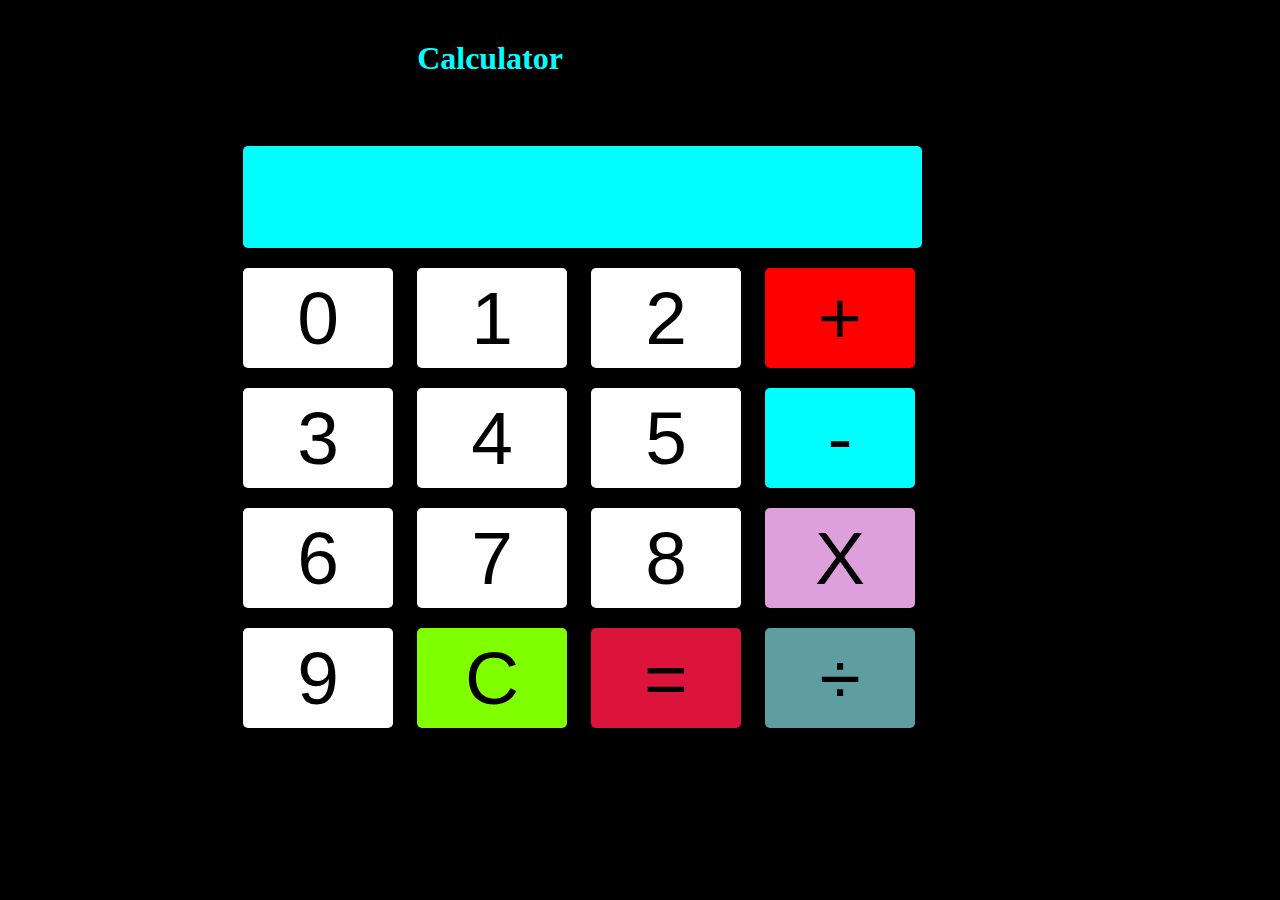
==== sample-site/my-calculator.html @ 28c93774 "new commit" ====
<!DOCTYPE html>
<html lang="en">

<head>
	<meta charset="utf-8">
	<meta name="description" content="Javascript calculator">
	<meta name="viewport" content="width=device-width,initial-scale=1">
	<title>Calculator</title>
	<link href ="stylesheets/calculator.css" type="text/css" rel="stylesheet">
	
	</head>

<body>
	<h1>Calculator</h1>
	<br/>
	
	<form id="myForm" Name="calc">
		<input Name="display" style="width:675px;height:100px;text-align:center;background-color:cyan;"><br/>
		<input type="button" value="0" Onclick="calc.display.value+='0'">
		<input type="button" value="1" Onclick="calc.display.value+='1'">
		<input type="button" value="2" Onclick="calc.display.value+='2'">
		<input type="button" value="+" style="background-color:red;" Onclick="calc.display.value+='+'"><br/>
		<input type="button" value="3" Onclick="calc.display.value+='3'">
		<input type="button" value="4" Onclick="calc.display.value+='4'">
		<input type="button" value="5" Onclick="calc.display.value+='5'">
		<input type="button" value="-" style="background-color:aqua;" Onclick="calc.display.value+='-'"><br/>
		<input type="button" value="6" Onclick="calc.display.value+='6'">
		<input type="button" value="7" Onclick="calc.display.value+='7'">
		<input type="button" value="8" Onclick="calc.display.value+='8'">
		<input type="button" value="X" style="background-color:plum;"Onclick="calc.display.value+='*'"><br/>
		<input type="button" value="9" Onclick="calc.display.value+='9'">
		<input type="button" value="C" style="background-color:chartreuse;" Onclick="calc.display.value=''">
		<input type="button" value="=" style="background-color:crimson;" Onclick="calc.display.value=eval(calc.display.value)">
		<input type="button" value="&#247;" style="background-color:cadetblue;" Onclick="calc.display.value+='/'">
	
	

	
	
	</form>
	
	
	</body>



</html>
---- sample-site/stylesheets/calculator.css ----
#myForm{
	
	margin-left:225px;
	margin-top:20px;

}

input{
	width:150px;
	height:100px;
	border-style:none;
	margin:10px;
	font-size:75px;
	border-radius:5px;
	background-color:#fff;
}
	
h1{
	text-align:center;
	margin-top:40px;
	margin-right:300px;
	color:cyan;
	
}
html{
	background-color:#000;
}
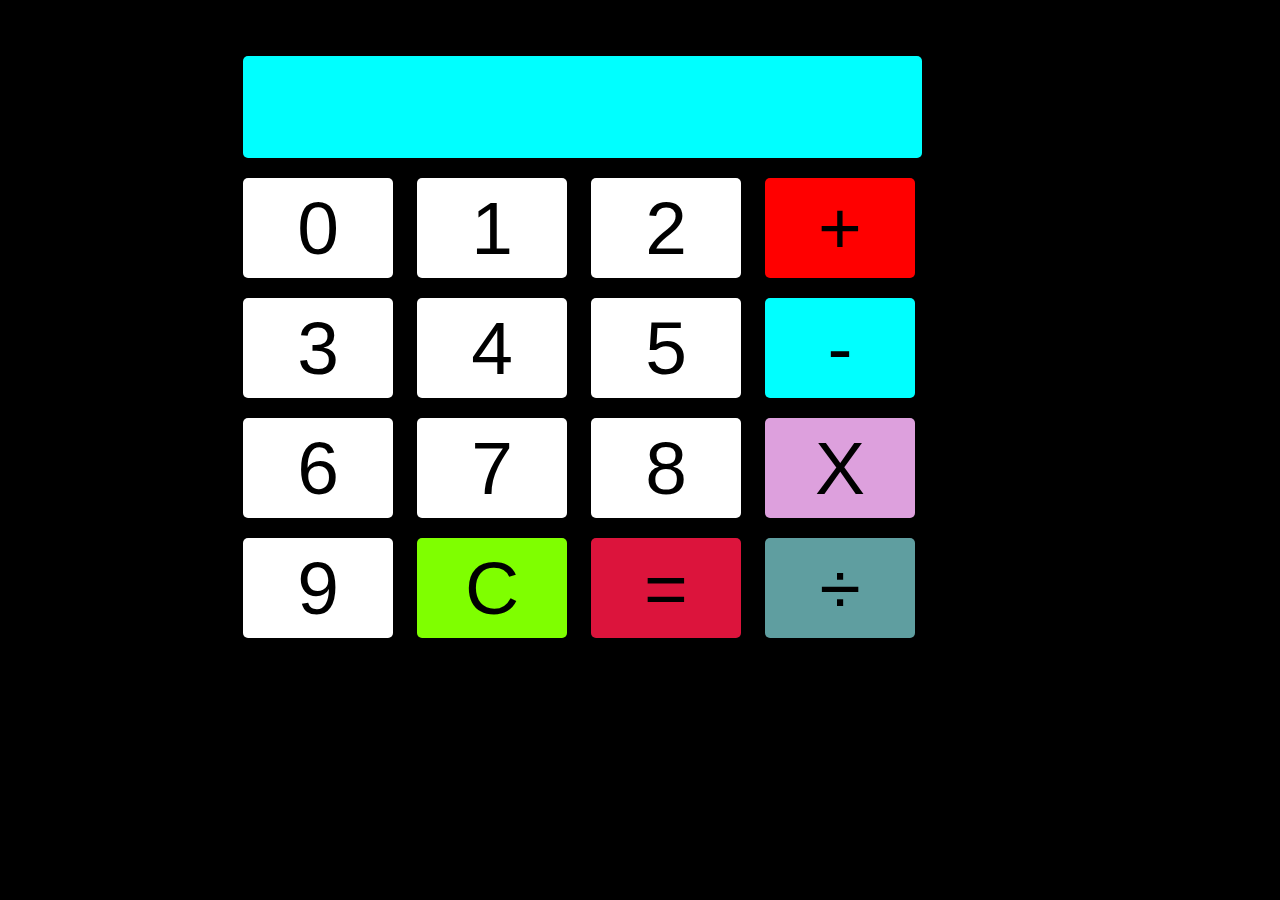
==== commit baf9e1ca: "commit this files" ====
--- a/sample-site/my-calculator.html
+++ b/sample-site/my-calculator.html
@@ -4,14 +4,14 @@
 <head>
 	<meta charset="utf-8">
 	<meta name="description" content="Javascript calculator">
-	<meta name="viewport" content="width=device-width,initial-scale=1">
+	<meta name="viewport" content="width=device-width, initial-scale=1">
 	<title>Calculator</title>
 	<link href ="stylesheets/calculator.css" type="text/css" rel="stylesheet">
 	
 	</head>
 
 <body>
-	<h1>Calculator</h1>
+	
 	<br/>
 	
 	<form id="myForm" Name="calc">
